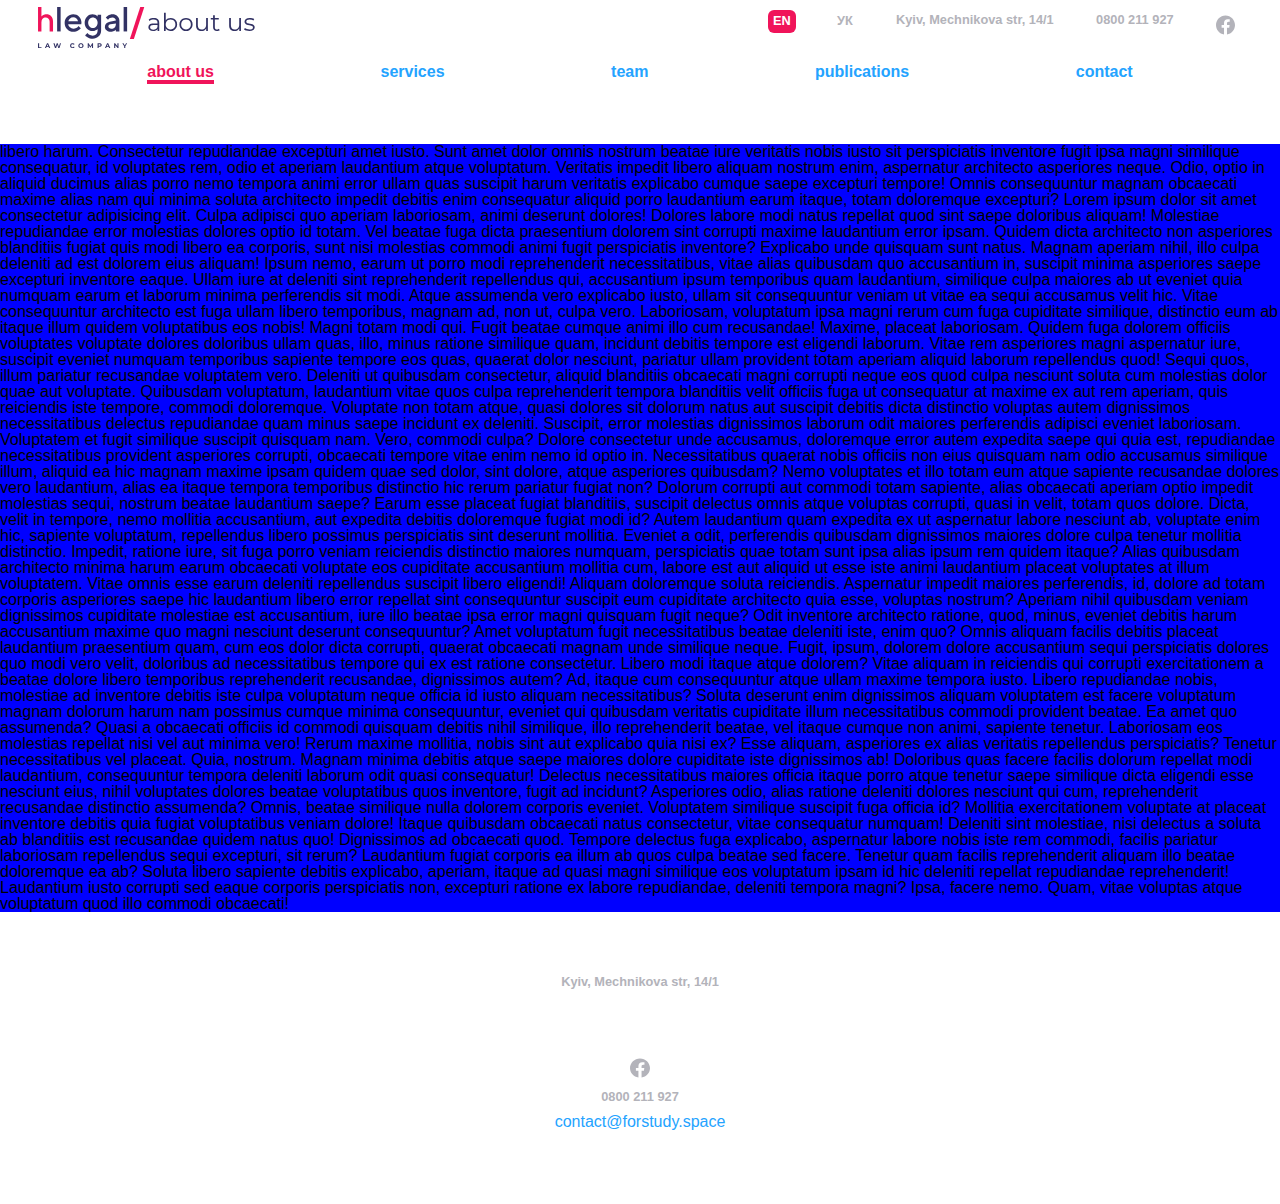
==== pages/aboutUs.html @ 8289bdac "I created header and footer" ====
<!DOCTYPE html>
<html lang="en">
<head>
   <meta charset="UTF-8">
   <meta http-equiv="X-UA-Compatible" content="IE=edge">
   <meta name="viewport" content="width=device-width, initial-scale=1.0">
   <title>Document</title>
   <link rel="stylesheet" href="../styles/main.css">
</head>
<body>
   <header class="header">
      <div class="language">       
         <input type="radio" name="tab" id="tab-1" checked>
         <label for="tab-1" class="language__en"></label>
         <input type="radio" name="tab" id="tab-2">
         <label for="tab-2" class="language__uk"></label>
      </div>
      <ul class="information">
         <li class="information__address">
            Kyiv, Mechnikova str, 14/1
         </li>
         <li class="information__number">
            0800 211 927
         </li>
         <li class="information__facebook">
            <img src="../img/header/facebook.svg" alt="facebook" class="information__img">
         </li>
      </ul>
      <a class="logo">
            <img src="../img/header/logoAboutUs.svg" alt="logo" class="logo__img">
      </a>
      </div>
      <input type="checkbox" id="toggle">
      <label for="toggle" class="toggle"></label>
      <ul class="menu">
         <li class="menu__item">
            <a href="#" class="menu__linkChoose">
               about us
            </a>
         </li>
         <li class="menu__item">
            <a href="#" class="menu__link">
               services
            </a>
         </li>
         <li class="menu__item">
            <a href="#" class="menu__link">
               team
            </a>
         </li>
         <li class="menu__item">
            <a href="#" class="menu__link">
               publications
            </a>
         </li>
         <li class="menu__item">
            <a href="#" class="menu__link">
               contact
            </a>
         </li>
      </ul>
   </div>
   </header>
   <section class="main">
      <p class="main__text">Lorem ipsum dolor sit amet consectetur adipisicing elit. Nam sapiente amet quis perspiciatis minus commodi numquam veniam ea! Autem similique mollitia assumenda optio ea ipsum magnam officia, nisi repellat at! Quisquam accusantium fugit enim suscipit iure harum at asperiores beatae, officia expedita hic quidem quaerat totam error rerum earum consequatur omnis nulla aliquid. Voluptas illum vero cum magni amet aspernatur earum atque qui est, odio quam temporibus sit illo placeat. Nobis, quisquam? Ea aperiam aliquam beatae tempora iusto quo placeat voluptas consequuntur rem perferendis unde repellendus voluptate aspernatur tempore, accusantium obcaecati dolores minus qui aut vitae reprehenderit itaque optio! Aliquid maxime vero in aperiam mollitia ex! Laudantium aliquam magnam expedita amet eius maxime voluptatum deleniti porro culpa voluptates rem quam tenetur laboriosam minima voluptatem, eligendi architecto impedit cum debitis. Minima explicabo fuga suscipit deserunt odio quia? Itaque quae ab assumenda natus cumque earum odio deleniti alias id ea velit officia laboriosam, nobis veritatis incidunt inventore repudiandae temporibus numquam delectus accusamus soluta optio! Eligendi nam saepe architecto ab libero dolorum possimus animi? Et, in recusandae explicabo nobis qui distinctio voluptatem quasi assumenda quis alias, excepturi consequatur dolorem voluptatibus maiores officia autem sint suscipit tempore molestias, enim ab laudantium adipisci quia. Sed aspernatur illum rem corrupti eveniet mollitia ex, quasi similique eaque, deleniti, officia libero harum. Consectetur repudiandae excepturi amet iusto. Sunt amet dolor omnis nostrum beatae iure veritatis nobis iusto sit perspiciatis inventore fugit ipsa magni similique consequatur, id voluptates rem, odio et aperiam laudantium atque voluptatum. Veritatis impedit libero aliquam nostrum enim, aspernatur architecto asperiores neque. Odio, optio in aliquid ducimus alias porro nemo tempora animi error ullam quas suscipit harum veritatis explicabo cumque saepe excepturi tempore! Omnis consequuntur magnam obcaecati maxime alias nam qui minima soluta architecto impedit debitis enim consequatur aliquid porro laudantium earum itaque, totam doloremque excepturi?
         Lorem ipsum dolor sit amet consectetur adipisicing elit. Culpa adipisci quo aperiam laboriosam, animi deserunt dolores! Dolores labore modi natus repellat quod sint saepe doloribus aliquam! Molestiae repudiandae error molestias dolores optio id totam. Vel beatae fuga dicta praesentium dolorem sint corrupti maxime laudantium error ipsam. Quidem dicta architecto non asperiores blanditiis fugiat quis modi libero ea corporis, sunt nisi molestias commodi animi fugit perspiciatis inventore? Explicabo unde quisquam sunt natus. Magnam aperiam nihil, illo culpa deleniti ad est dolorem eius aliquam! Ipsum nemo, earum ut porro modi reprehenderit necessitatibus, vitae alias quibusdam quo accusantium in, suscipit minima asperiores saepe excepturi inventore eaque. Ullam iure at deleniti sint reprehenderit repellendus qui, accusantium ipsum temporibus quam laudantium, similique culpa maiores ab ut eveniet quia numquam earum et laborum minima perferendis sit modi. Atque assumenda vero explicabo iusto, ullam sit consequuntur veniam ut vitae ea sequi accusamus velit hic. Vitae consequuntur architecto est fuga ullam libero temporibus, magnam ad, non ut, culpa vero. Laboriosam, voluptatum ipsa magni rerum cum fuga cupiditate similique, distinctio eum ab itaque illum quidem voluptatibus eos nobis! Magni totam modi qui. Fugit beatae cumque animi illo cum recusandae! Maxime, placeat laboriosam. Quidem fuga dolorem officiis voluptates voluptate dolores doloribus ullam quas, illo, minus ratione similique quam, incidunt debitis tempore est eligendi laborum. Vitae rem asperiores magni aspernatur iure, suscipit eveniet numquam temporibus sapiente tempore eos quas, quaerat dolor nesciunt, pariatur ullam provident totam aperiam aliquid laborum repellendus quod! Sequi quos, illum pariatur recusandae voluptatem vero. Deleniti ut quibusdam consectetur, aliquid blanditiis obcaecati magni corrupti neque eos quod culpa nesciunt soluta cum molestias dolor quae aut voluptate. Quibusdam voluptatum, laudantium vitae quos culpa reprehenderit tempora blanditiis velit officiis fuga ut consequatur at maxime ex aut rem aperiam, quis reiciendis iste tempore, commodi doloremque. Voluptate non totam atque, quasi dolores sit dolorum natus aut suscipit debitis dicta distinctio voluptas autem dignissimos necessitatibus delectus repudiandae quam minus saepe incidunt ex deleniti. Suscipit, error molestias dignissimos laborum odit maiores perferendis adipisci eveniet laboriosam. Voluptatem et fugit similique suscipit quisquam nam. Vero, commodi culpa? Dolore consectetur unde accusamus, doloremque error autem expedita saepe qui quia est, repudiandae necessitatibus provident asperiores corrupti, obcaecati tempore vitae enim nemo id optio in. Necessitatibus quaerat nobis officiis non eius quisquam nam odio accusamus similique illum, aliquid ea hic magnam maxime ipsam quidem quae sed dolor, sint dolore, atque asperiores quibusdam? Nemo voluptates et illo totam eum atque sapiente recusandae dolores vero laudantium, alias ea itaque tempora temporibus distinctio hic rerum pariatur fugiat non? Dolorum corrupti aut commodi totam sapiente, alias obcaecati aperiam optio impedit molestias sequi, nostrum beatae laudantium saepe? Earum esse placeat fugiat blanditiis, suscipit delectus omnis atque voluptas corrupti, quasi in velit, totam quos dolore. Dicta, velit in tempore, nemo mollitia accusantium, aut expedita debitis doloremque fugiat modi id? Autem laudantium quam expedita ex ut aspernatur labore nesciunt ab, voluptate enim hic, sapiente voluptatum, repellendus libero possimus perspiciatis sint deserunt mollitia. Eveniet a odit, perferendis quibusdam dignissimos maiores dolore culpa tenetur mollitia distinctio. Impedit, ratione iure, sit fuga porro veniam reiciendis distinctio maiores numquam, perspiciatis quae totam sunt ipsa alias ipsum rem quidem itaque? Alias quibusdam architecto minima harum earum obcaecati voluptate eos cupiditate accusantium mollitia cum, labore est aut aliquid ut esse iste animi laudantium placeat voluptates at illum voluptatem. Vitae omnis esse earum deleniti repellendus suscipit libero eligendi! Aliquam doloremque soluta reiciendis. Aspernatur impedit maiores perferendis, id, dolore ad totam corporis asperiores saepe hic laudantium libero error repellat sint consequuntur suscipit eum cupiditate architecto quia esse, voluptas nostrum? Aperiam nihil quibusdam veniam dignissimos cupiditate molestiae est accusantium, iure illo beatae ipsa error magni quisquam fugit neque? Odit inventore architecto ratione, quod, minus, eveniet debitis harum accusantium maxime quo magni nesciunt deserunt consequuntur? Amet voluptatum fugit necessitatibus beatae deleniti iste, enim quo? Omnis aliquam facilis debitis placeat laudantium praesentium quam, cum eos dolor dicta corrupti, quaerat obcaecati magnam unde similique neque. Fugit, ipsum, dolorem dolore accusantium sequi perspiciatis dolores quo modi vero velit, doloribus ad necessitatibus tempore qui ex est ratione consectetur. Libero modi itaque atque dolorem? Vitae aliquam in reiciendis qui corrupti exercitationem a beatae dolore libero temporibus reprehenderit recusandae, dignissimos autem? Ad, itaque cum consequuntur atque ullam maxime tempora iusto. Libero repudiandae nobis, molestiae ad inventore debitis iste culpa voluptatum neque officia id iusto aliquam necessitatibus? Soluta deserunt enim dignissimos aliquam voluptatem est facere voluptatum magnam dolorum harum nam possimus cumque minima consequuntur, eveniet qui quibusdam veritatis cupiditate illum necessitatibus commodi provident beatae. Ea amet quo assumenda? Quasi a obcaecati officiis id commodi quisquam debitis nihil similique, illo reprehenderit beatae, vel itaque cumque non animi, sapiente tenetur. Laboriosam eos molestias repellat nisi vel aut minima vero! Rerum maxime mollitia, nobis sint aut explicabo quia nisi ex? Esse aliquam, asperiores ex alias veritatis repellendus perspiciatis? Tenetur necessitatibus vel placeat. Quia, nostrum. Magnam minima debitis atque saepe maiores dolore cupiditate iste dignissimos ab! Doloribus quas facere facilis dolorum repellat modi laudantium, consequuntur tempora deleniti laborum odit quasi consequatur! Delectus necessitatibus maiores officia itaque porro atque tenetur saepe similique dicta eligendi esse nesciunt eius, nihil voluptates dolores beatae voluptatibus quos inventore, fugit ad incidunt? Asperiores odio, alias ratione deleniti dolores nesciunt qui cum, reprehenderit recusandae distinctio assumenda? Omnis, beatae similique nulla dolorem corporis eveniet. Voluptatem similique suscipit fuga officia id? Mollitia exercitationem voluptate at placeat inventore debitis quia fugiat voluptatibus veniam dolore! Itaque quibusdam obcaecati natus consectetur, vitae consequatur numquam! Deleniti sint molestiae, nisi delectus a soluta ab blanditiis est recusandae quidem natus quo! Dignissimos ad obcaecati quod. Tempore delectus fuga explicabo, aspernatur labore nobis iste rem commodi, facilis pariatur laboriosam repellendus sequi excepturi, sit rerum? Laudantium fugiat corporis ea illum ab quos culpa beatae sed facere. Tenetur quam facilis reprehenderit aliquam illo beatae doloremque ea ab? Soluta libero sapiente debitis explicabo, aperiam, itaque ad quasi magni similique eos voluptatum ipsam id hic deleniti repellat repudiandae reprehenderit! Laudantium iusto corrupti sed eaque corporis perspiciatis non, excepturi ratione ex labore repudiandae, deleniti tempora magni? Ipsa, facere nemo. Quam, vitae voluptas atque voluptatum quod illo commodi obcaecati!
      </p>
   </section>
   <footer class="footer">
      <div class="footer__address">
         Kyiv, Mechnikova str, 14/1
      </div>
      <ul class="contact">
         <li class="contact__facebook">
            <img src="../img/header/facebook.svg" alt="facebook" class="contact__img">
         </li>
         <li class="contact__number">
            0800 211 927
         </li>
         <li class="contact__email">
            contact@forstudy.space
         </li>
      </ul>
   </footer>
</body>
</html>
---- styles/main.css ----
@charset "UTF-8";
*,
*::after,
*::before {
  box-sizing: border-box;
  margin: 0;
  padding: 0;
}

html {
  font-size: 16px;
}

body {
  line-height: 1;
  font-size: 1rem;
  font-family: Graphik LC TT, Helvetica, sans-serif;
}

a,
p {
  text-decoration: none;
}

ol, ul {
  list-style: none;
}

header {
  position: fixed;
  left: 0;
  top: 0;
  width: 100%;
  background-color: white;
  padding-bottom: 4%;
}

.logo {
  display: flex;
  width: 50%;
  padding-left: 3%;
}
.logo__img {
  width: 100%;
}

.language #tab-1,
.language #tab-2 {
  display: none;
}
.language__uk::before, .language__en::before {
  position: absolute;
  top: 3%;
  padding: 5px;
  color: #B3B3BA;
  font-size: 0.8rem;
  font-weight: bold;
  border-radius: 6px;
}
.language__en::before {
  content: "EN";
  left: 3%;
}
.language__uk::before {
  content: "УК";
  left: 14%;
}
#tab-1:checked + .language__en::before, #tab-2:checked + .language__uk::before {
  color: white;
  background-color: #F0145A;
}

.information {
  display: flex;
  justify-content: end;
  padding: 3%;
  background-color: #F5F5FA;
}
.information__address {
  display: none;
}
.information__number {
  color: #B3B3BA;
  font-weight: bold;
}
.information__facebook {
  display: none;
}

#toggle {
  display: none;
}

.toggle::before {
  content: "☰";
  position: absolute;
  left: 90%;
  top: 52%;
  padding: 0.5%;
  border-radius: 6px;
  font-size: 1.5rem;
  color: #323264;
}

#toggle:checked + .toggle::before {
  position: absolute;
  left: 90%;
  top: 52%;
  background-color: #E6E6F0;
}

.menu {
  display: none;
  padding: 5%;
  background-color: white;
}
.menu__linkChoose {
  display: block;
  color: #F0145A;
  font-size: 1.3rem;
  font-weight: bold;
}
.menu__link {
  display: block;
  color: #24A3FF;
  font-size: 1.3rem;
  font-weight: bold;
  transition: all 0.5s;
}
.menu__link:hover {
  color: #F0145A;
  transition: all 0.5s;
}

#toggle:checked ~ .menu {
  display: flex;
  flex-direction: column;
  justify-content: end;
  align-items: center;
  position: fixed;
  top: 50vh;
  width: 100%;
  border-radius: 6px;
  line-height: 9vh;
}

@media screen and (min-width: 480px) {
  .header {
    position: fixed;
    left: 0;
    top: 0;
    padding-bottom: 0%;
  }
  .information {
    display: flex;
    justify-content: space-between;
    padding-left: 25%;
    padding-right: 15%;
  }
  .information__address {
    display: block;
    color: #B3B3BA;
    font-weight: bold;
    font-size: 0.8rem;
  }
  .information__number {
    color: #B3B3BA;
    font-weight: bold;
    font-size: 0.8rem;
  }
  .information__facebook {
    display: block;
  }
  .information__img {
    position: absolute;
    top: 6%;
    width: 1.2rem;
  }
  .toggle::before {
    display: none;
  }
  .menu {
    display: flex;
    flex-direction: row;
    align-items: flex-start;
    justify-content: space-around;
  }
  .menu__linkChoose {
    font-size: 1rem;
    position: relative;
  }
  .menu__linkChoose::before {
    content: "";
    position: absolute;
    top: 100%;
    height: 4px;
    width: 100%;
    background-color: #F0145A;
  }
  .menu__link {
    font-size: 1rem;
    position: relative;
  }
  .language__uk::before, .language__en::before {
    position: absolute;
    top: 6%;
  }
}
@media screen and (min-width: 840px) {
  .header {
    position: fixed;
    left: 0;
    top: 0;
    padding-bottom: 0%;
  }
  .logo {
    position: absolute;
    top: 5%;
    width: 20%;
  }
  .information {
    position: absolute;
    left: 70%;
    top: 10%;
    display: flex;
    justify-content: space-between;
    align-items: flex-end;
    padding: 0;
    width: 25%;
    background-color: white;
  }
  .information__address {
    display: block;
    color: #B3B3BA;
    font-weight: bold;
    font-size: 0.8rem;
  }
  .information__number {
    color: #B3B3BA;
    font-weight: bold;
    font-size: 0.8rem;
  }
  .information__facebook {
    display: block;
  }
  .information__img {
    width: 1.2rem;
  }
  .language__uk::before, .language__en::before {
    position: absolute;
    top: 7%;
  }
  .language__uk::before {
    left: 65%;
  }
  .language__en::before {
    left: 60%;
  }
  .language .toggle::before {
    display: none;
  }
  .language .menu {
    padding: 0;
  }
  .language .menu__linkChoose {
    font-size: 1rem;
    position: relative;
  }
  .language .menu__linkChoose::before {
    content: "";
    position: absolute;
    top: 100%;
    height: 4px;
    width: 100%;
    background-color: #F0145A;
  }
  .language .menu__link {
    font-size: 1rem;
    position: relative;
  }
}
.main {
  background-color: blue;
}

.footer {
  display: flex;
  flex-direction: column;
  justify-content: center;
  align-items: center;
  padding: 5%;
}
.footer__address {
  display: block;
  color: #B3B3BA;
  font-weight: bold;
  font-size: 0.8rem;
  padding-bottom: 6%;
}

.contact {
  display: flex;
  flex-direction: column;
  justify-content: center;
  align-items: center;
}
.contact > li {
  padding-bottom: 6%;
}
.contact__number {
  color: #B3B3BA;
  font-weight: bold;
  font-size: 0.8rem;
}
.contact__facebook {
  display: block;
}
.contact__img {
  width: 1.2rem;
}
.contact__email {
  color: #24A3FF;
}
.contact__email:hover {
  color: #F0145A;
}/*# sourceMappingURL=main.css.map */
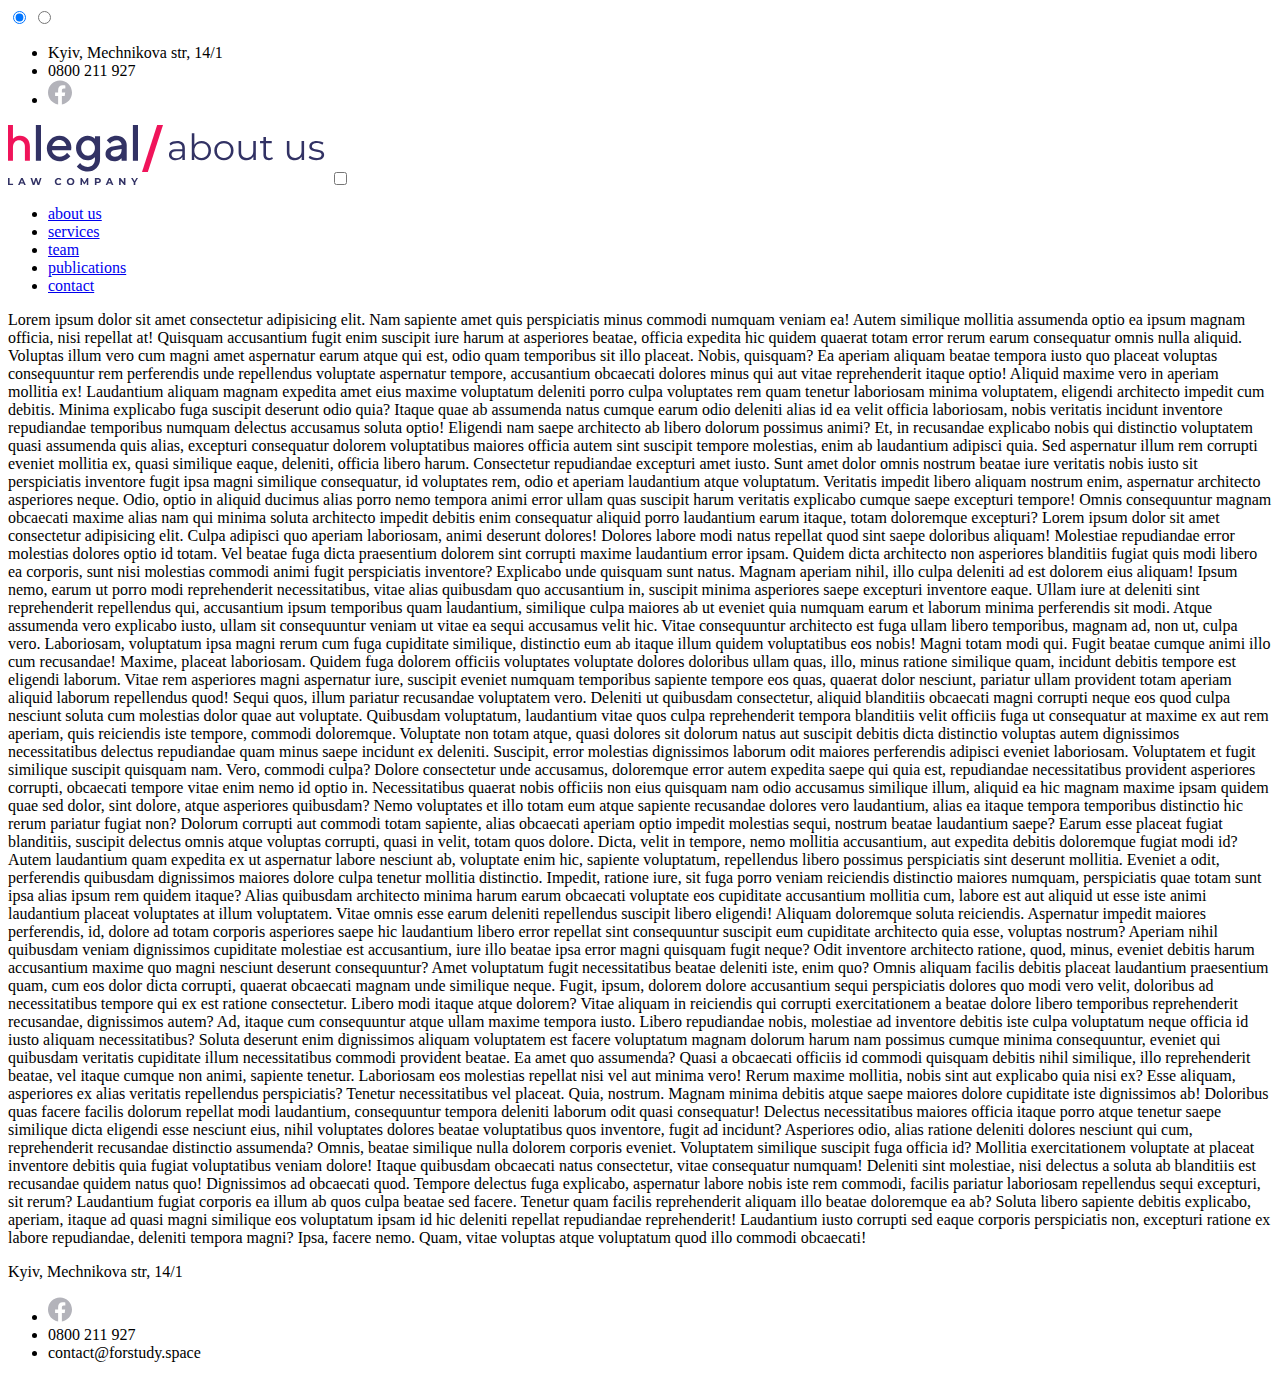
==== commit 250433b9: "add in structure header and footer" ====
--- a/pages/aboutUs.html
+++ b/pages/aboutUs.html
@@ -23,7 +23,7 @@
             0800 211 927
          </li>
          <li class="information__facebook">
-            <img src="../img/header/facebook.svg" alt="facebook" class="information__img">
+            <img src="../image/header/facebook.svg" alt="facebook" class="information__img">
          </li>
       </ul>
       <a class="logo">
@@ -72,7 +72,7 @@
       </div>
       <ul class="contact">
          <li class="contact__facebook">
-            <img src="../img/header/facebook.svg" alt="facebook" class="contact__img">
+            <img src="../image/header/facebook.svg" alt="facebook" class="contact__img">
          </li>
          <li class="contact__number">
             0800 211 927
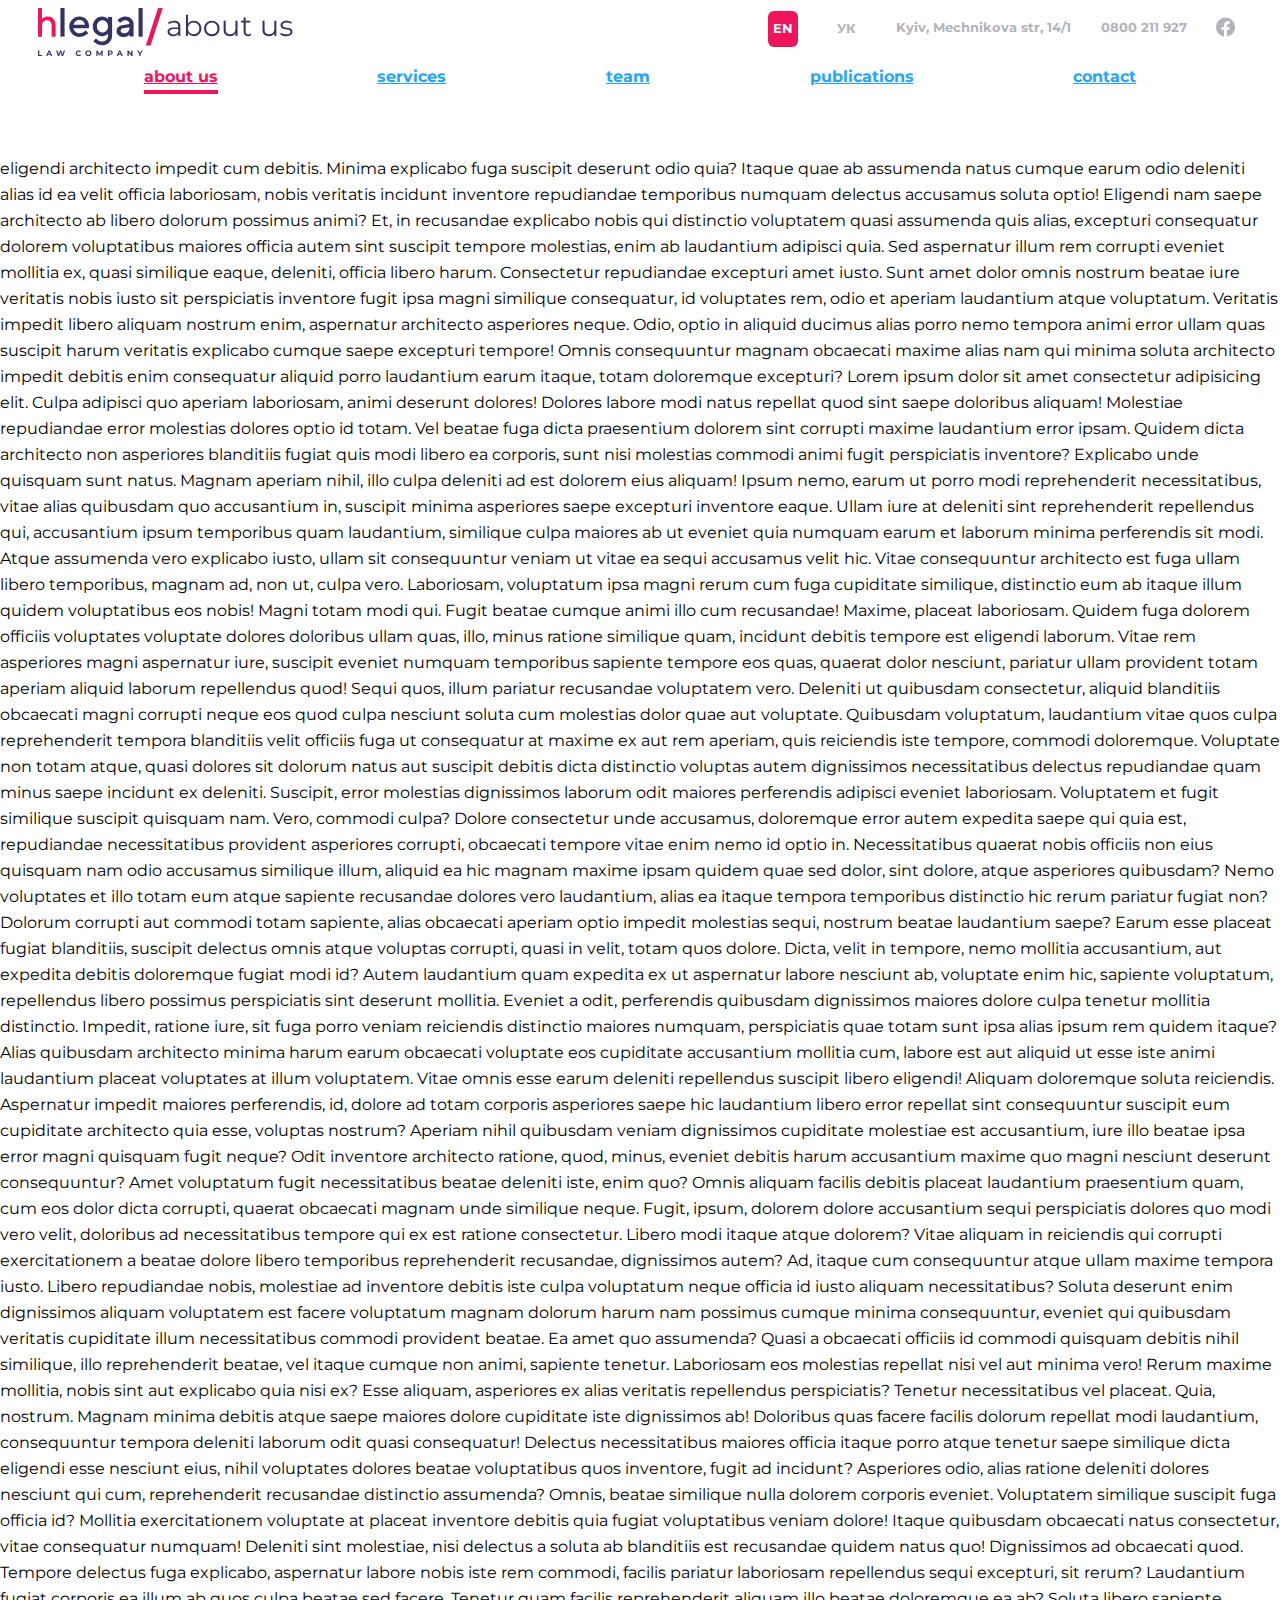
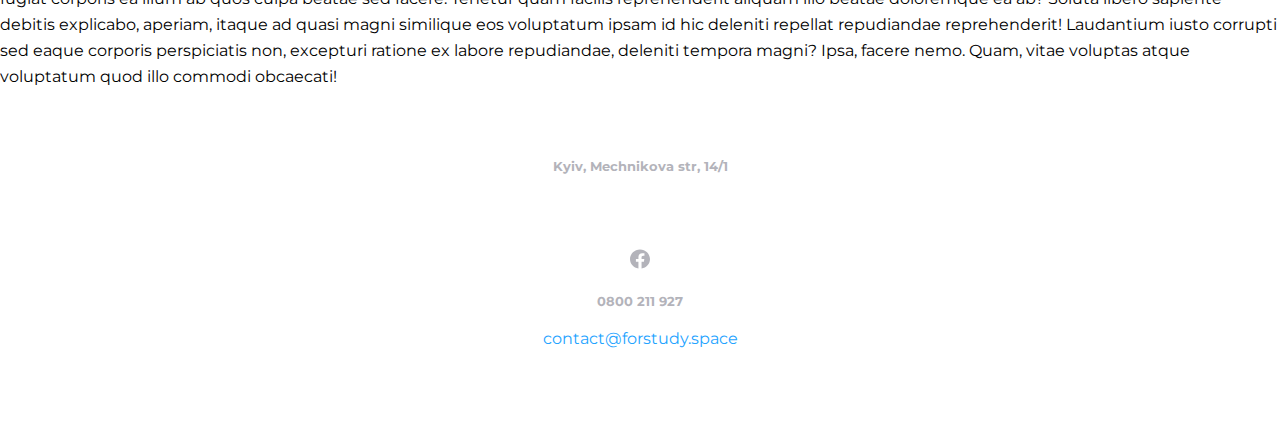
==== commit b552ca91: "Merge pull request #8 from Bugusers/main" ====
--- a/pages/aboutUs.html
+++ b/pages/aboutUs.html
@@ -4,8 +4,8 @@
    <meta charset="UTF-8">
    <meta http-equiv="X-UA-Compatible" content="IE=edge">
    <meta name="viewport" content="width=device-width, initial-scale=1.0">
-   <title>Document</title>
-   <link rel="stylesheet" href="../styles/main.css">
+   <title>hlegal</title>
+   <link rel="stylesheet" href="../style/css/about.css">
 </head>
 <body>
    <header class="header">
@@ -26,35 +26,35 @@
             <img src="../image/header/facebook.svg" alt="facebook" class="information__img">
          </li>
       </ul>
-      <a class="logo">
-            <img src="../img/header/logoAboutUs.svg" alt="logo" class="logo__img">
+      <a href="./home.html" class="logo">
+            <img src="../image/header/logoAboutUs.svg" alt="logo" class="logo__img">
       </a>
       </div>
       <input type="checkbox" id="toggle">
       <label for="toggle" class="toggle"></label>
       <ul class="menu">
          <li class="menu__item">
-            <a href="#" class="menu__linkChoose">
+            <a href="./aboutUs.html" class="menu__linkChoose">
                about us
             </a>
          </li>
          <li class="menu__item">
-            <a href="#" class="menu__link">
+            <a href="./services.html" class="menu__link">
                services
             </a>
          </li>
          <li class="menu__item">
-            <a href="#" class="menu__link">
+            <a href="./team.html" class="menu__link">
                team
             </a>
          </li>
          <li class="menu__item">
-            <a href="#" class="menu__link">
+            <a href="./contact.html" class="menu__link">
                publications
             </a>
          </li>
          <li class="menu__item">
-            <a href="#" class="menu__link">
+            <a href="./contact.html" class="menu__link">
                contact
             </a>
          </li>
--- a/style/css/about.css
+++ b/style/css/about.css
@@ -0,0 +1,399 @@
+@charset "UTF-8";
+@import url("https://fonts.googleapis.com/css2?family=Montserrat:wght@400;700&display=swap"); /*- Color from main to gradient -*/
+/*-  Gray-*/
+/*-  Gray text-*/
+/*-  Grey separator -*/
+/*- Gragient -*/
+/*- Mixins -*/
+/* http://meyerweb.com/eric/tools/css/reset/ 
+   v2.0 | 20110126
+   License: none (public domain)
+*/
+html, body, div, span, applet, object, iframe,
+h1, h2, h3, h4, h5, h6, p, blockquote, pre,
+a, abbr, acronym, address, big, cite, code,
+del, dfn, em, img, ins, kbd, q, s, samp,
+small, strike, strong, sub, sup, tt, var,
+b, u, i, center,
+dl, dt, dd, ol, ul, li,
+fieldset, form, label, legend,
+table, caption, tbody, tfoot, thead, tr, th, td,
+article, aside, canvas, details, embed,
+figure, figcaption, footer, header, hgroup,
+menu, nav, output, ruby, section, summary,
+time, mark, audio, video {
+  margin: 0;
+  padding: 0;
+  border: 0;
+  font-size: 100%;
+  font: inherit;
+  vertical-align: baseline;
+}
+
+/* HTML5 display-role reset for older browsers */
+article, aside, details, figcaption, figure,
+footer, header, hgroup, menu, nav, section {
+  display: block;
+}
+
+ol, ul {
+  list-style: none;
+}
+
+blockquote, q {
+  quotes: none;
+}
+
+blockquote:before, blockquote:after,
+q:before, q:after {
+  content: "";
+  content: none;
+}
+
+table {
+  border-collapse: collapse;
+  border-spacing: 0;
+}
+
+html,
+body {
+  font-weight: 400;
+  font-size: 16px;
+  font-family: "Montserrat", sans-serif;
+  line-height: 26px;
+}
+
+.container {
+  max-width: 315px;
+  width: 100%;
+  margin: 0 auto;
+}
+
+.page__links {
+  font-weight: 700;
+  font-size: 14px;
+  line-height: 17px;
+  letter-spacing: 1px;
+  text-transform: uppercase;
+  text-decoration: none;
+  color: #24A3FF;
+  transition: color 0.2s ease-in;
+}
+.page__links:hover {
+  color: #F0145A;
+}
+
+@media screen and (min-width: 720px) {
+  .container {
+    max-width: 640px;
+  }
+}
+@media screen and (min-width: 1024px) {
+  .container {
+    max-width: 900px;
+  }
+}
+@media screen and (min-width: 1440px) {
+  .container {
+    max-width: 1320px;
+  }
+}
+@media screen and (min-width: 1920px) {
+  .container {
+    max-width: 1600px;
+  }
+}
+header {
+  position: fixed;
+  left: 0;
+  top: 0;
+  width: 100%;
+  padding-bottom: 4%;
+  z-index: 1;
+}
+
+.logo {
+  display: flex;
+  width: 50%;
+  padding-left: 3%;
+}
+.logo__img {
+  width: 100%;
+}
+
+.language #tab-1,
+.language #tab-2 {
+  display: none;
+}
+.language__uk::before, .language__en::before {
+  position: absolute;
+  top: 3%;
+  padding: 5px;
+  color: #B3B3BA;
+  font-size: 0.8rem;
+  font-weight: bold;
+  border-radius: 6px;
+}
+.language__en::before {
+  content: "EN";
+  left: 3%;
+}
+.language__uk::before {
+  content: "УК";
+  left: 14%;
+}
+#tab-1:checked + .language__en::before, #tab-2:checked + .language__uk::before {
+  color: white;
+  background-color: #F0145A;
+}
+
+.information {
+  display: flex;
+  justify-content: end;
+  padding: 3%;
+  background-color: rgba(245, 245, 250, 0.2);
+}
+.information__address {
+  display: none;
+}
+.information__number {
+  color: #B3B3BA;
+  font-weight: bold;
+}
+.information__facebook {
+  display: none;
+}
+
+#toggle {
+  display: none;
+}
+
+.toggle::before {
+  content: "☰";
+  position: absolute;
+  left: 90%;
+  top: 52%;
+  padding: 0.5%;
+  border-radius: 6px;
+  font-size: 1.5rem;
+  color: #323264;
+}
+
+#toggle:checked + .toggle::before {
+  position: absolute;
+  left: 90%;
+  top: 52%;
+  background-color: #E6E6F0;
+}
+
+.menu {
+  display: none;
+  padding: 5%;
+  background-color: white;
+}
+.menu__linkChoose {
+  display: block;
+  color: #F0145A;
+  font-size: 1.3rem;
+  font-weight: bold;
+}
+.menu__link {
+  display: block;
+  color: #24A3FF;
+  font-size: 1.3rem;
+  font-weight: bold;
+  transition: all 0.5s;
+}
+.menu__link:hover {
+  color: #F0145A;
+  transition: all 0.5s;
+}
+
+#toggle:checked ~ .menu {
+  display: flex;
+  flex-direction: column;
+  justify-content: end;
+  align-items: center;
+  position: fixed;
+  top: 50vh;
+  width: 100%;
+  border-radius: 6px;
+  line-height: 9vh;
+}
+
+@media screen and (min-width: 480px) {
+  .header {
+    position: fixed;
+    left: 0;
+    top: 0;
+    padding-bottom: 0%;
+  }
+  .information {
+    display: flex;
+    justify-content: space-between;
+    padding-left: 25%;
+    padding-right: 15%;
+  }
+  .information__address {
+    display: block;
+    color: #B3B3BA;
+    font-weight: bold;
+    font-size: 0.8rem;
+  }
+  .information__number {
+    color: #B3B3BA;
+    font-weight: bold;
+    font-size: 0.8rem;
+  }
+  .information__facebook {
+    display: block;
+  }
+  .information__img {
+    position: absolute;
+    top: 6%;
+    width: 1.2rem;
+  }
+  .toggle::before {
+    display: none;
+  }
+  .menu {
+    display: flex;
+    flex-direction: row;
+    align-items: flex-start;
+    justify-content: space-around;
+  }
+  .menu__linkChoose {
+    font-size: 1rem;
+    position: relative;
+  }
+  .menu__linkChoose::before {
+    content: "";
+    position: absolute;
+    top: 100%;
+    height: 4px;
+    width: 100%;
+    background-color: #F0145A;
+  }
+  .menu__link {
+    font-size: 1rem;
+    position: relative;
+  }
+  .language__uk::before, .language__en::before {
+    position: absolute;
+    top: 6%;
+  }
+}
+@media screen and (min-width: 720px) {
+  .header {
+    position: fixed;
+    left: 0;
+    top: 0;
+    padding-bottom: 0%;
+  }
+  .logo {
+    position: absolute;
+    top: 5%;
+    width: 20%;
+  }
+  .information {
+    position: absolute;
+    left: 70%;
+    top: 10%;
+    display: flex;
+    justify-content: space-between;
+    align-items: flex-end;
+    padding: 0;
+    width: 25%;
+    background-color: white;
+  }
+  .information__address {
+    display: block;
+    color: #B3B3BA;
+    font-weight: bold;
+    font-size: 0.8rem;
+  }
+  .information__number {
+    color: #B3B3BA;
+    font-weight: bold;
+    font-size: 0.8rem;
+  }
+  .information__facebook {
+    display: block;
+  }
+  .information__img {
+    width: 1.2rem;
+  }
+  .language__uk::before, .language__en::before {
+    position: absolute;
+    top: 7%;
+  }
+  .language__uk::before {
+    left: 65%;
+  }
+  .language__en::before {
+    left: 60%;
+  }
+  .language .toggle::before {
+    display: none;
+  }
+  .language .menu {
+    padding: 0;
+  }
+  .language .menu__linkChoose {
+    font-size: 1rem;
+    position: relative;
+  }
+  .language .menu__linkChoose::before {
+    content: "";
+    position: absolute;
+    top: 100%;
+    height: 4px;
+    width: 100%;
+    background-color: #F0145A;
+  }
+  .language .menu__link {
+    font-size: 1rem;
+    position: relative;
+  }
+}
+.footer {
+  display: flex;
+  flex-direction: column;
+  justify-content: center;
+  align-items: center;
+  padding: 5%;
+}
+.footer__address {
+  display: block;
+  color: #B3B3BA;
+  font-weight: bold;
+  font-size: 0.8rem;
+  padding-bottom: 6%;
+}
+
+.contact {
+  display: flex;
+  flex-direction: column;
+  justify-content: center;
+  align-items: center;
+}
+.contact > li {
+  padding-bottom: 6%;
+}
+.contact__number {
+  color: #B3B3BA;
+  font-weight: bold;
+  font-size: 0.8rem;
+}
+.contact__facebook {
+  display: block;
+}
+.contact__img {
+  width: 1.2rem;
+}
+.contact__email {
+  color: #24A3FF;
+}
+.contact__email:hover {
+  color: #F0145A;
+}